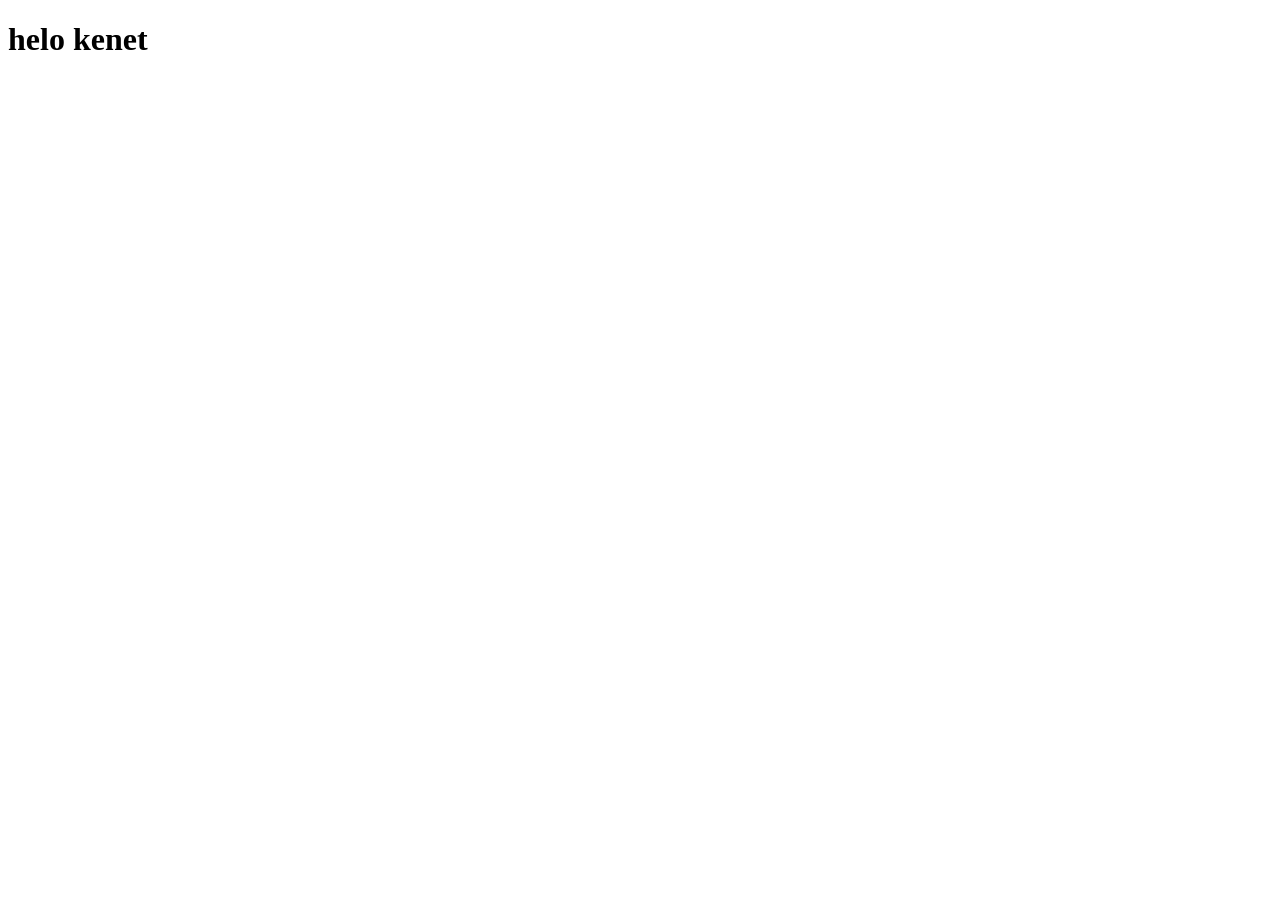
==== index.html @ 22643136 "My Webpage" ====
<!DOCTYPE html>
<html lang="en">
<head>
    <meta charset="UTF-8">
    <meta name="viewport" content="width=device-width, initial-scale=1.0">
    <title>My Webpage</title>
</head>
<body>
    <h1>helo kenet</h1>
</body>
</html>
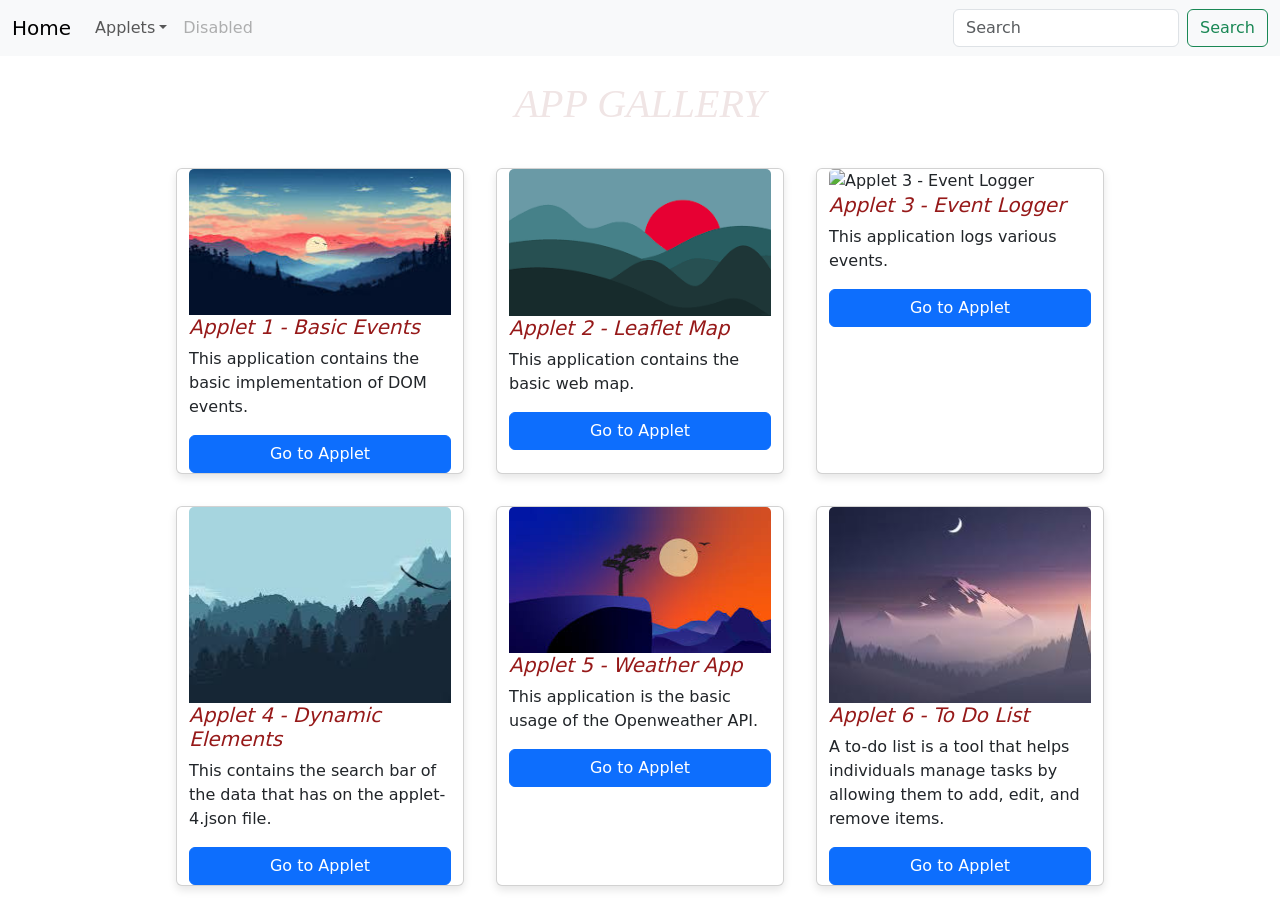
==== commit cebd5aba: "Updated'" ====
--- a/index.html
+++ b/index.html
@@ -1,11 +1,87 @@
 <!DOCTYPE html>
 <html lang="en">
 <head>
-    <meta charset="UTF-8">
-    <meta name="viewport" content="width=device-width, initial-scale=1.0">
-    <title>My Webpage</title>
+  <meta charset="UTF-8">
+  <meta name="viewport" content="width=device-width, initial-scale=1.0">
+  <title>My Webpage</title>
+  <link href="https://cdn.jsdelivr.net/npm/bootstrap@5.3.3/dist/css/bootstrap.min.css" rel="stylesheet" integrity="sha384-QWTKZyjpPEjISv5WaRU9OFeRpok6YctnYmDr5pNlyT2bRjXh0JMhjY6hW+ALEwIH" crossorigin="anonymous">
+  <script src="https://cdn.jsdelivr.net/npm/bootstrap@5.3.3/dist/js/bootstrap.bundle.min.js" integrity="sha384-YvpcrYf0tY3lHB60NNkmXc5s9fDVZLESaAA55NDzOxhy9GkcIdslK1eN7N6jIeHz" crossorigin="anonymous"></script>
+  <style>
+    body {
+      background-image: url("c:\Users\L E N O V O\Downloads\smaok.jpg");
+      background-repeat: no-repeat;
+      background-size: cover;
+    }
+    h1 {
+      color: rgb(240, 229, 229);
+      font-style: italic;
+      font-family: 'Times New Roman', Times, serif;
+      text-align: center;
+    }
+    h5 {
+      color: rgb(150, 25, 25);
+      font-style: italic;
+    }
+    .applet-flex-container {
+      display: flex;
+      flex-wrap: wrap;
+      justify-content: center;
+      gap: 2rem;
+      padding: 2rem;
+    }
+    .card {
+      width: 18rem;
+      box-shadow: 0 4px 8px rgba(0, 0, 0, 0.1);
+      transition: transform 0.2s;
+    }
+    .card:hover {
+      transform: scale(1.05);
+    }
+    .input-search {
+      margin: 2rem auto;
+      width: 50%;
+    }
+  </style>
 </head>
 <body>
-    <h1>helo kenet</h1>
+  <nav class="navbar navbar-expand-lg bg-body-tertiary">
+    <div class="container-fluid">
+      <a class="navbar-brand" href="index.html">Home</a>
+      <button class="navbar-toggler" type="button" data-bs-toggle="collapse" data-bs-target="#navbarSupportedContent" aria-controls="navbarSupportedContent" aria-expanded="false" aria-label="Toggle navigation">
+        <span class="navbar-toggler-icon"></span>
+      </button>
+      <div class="collapse navbar-collapse" id="navbarSupportedContent">
+        <ul class="navbar-nav me-auto mb-2 mb-lg-0">
+          <li class="nav-item dropdown">
+            <a class="nav-link dropdown-toggle" href="#" role="button" data-bs-toggle="dropdown" aria-expanded="false">Applets</a>
+            <ul class="dropdown-menu">
+              <li><a class="dropdown-item" href="./applet-1/">Applet 1</a></li>
+              <li><a class="dropdown-item" href="./applet-2/">Applet 2</a></li>
+              <li><a class="dropdown-item" href="./applet-3/">Applet 3</a></li>
+              <li><a class="dropdown-item" href="./applet-4/">Applet 4</a></li>
+              <li><a class="dropdown-item" href="./applet-5/">Applet 5</a></li>
+              <li><a class="dropdown-item" href="./applet-6/">Applet 6</a></li>
+            </ul>
+          </li>
+          <li class="nav-item">
+            <a class="nav-link disabled" aria-disabled="true">Disabled</a>
+          </li>
+        </ul>
+        <form class="d-flex" role="search">
+          <input id="appletSearchBar" class="form-control me-2" type="search" placeholder="Search" aria-label="Search">
+          <button class="btn btn-outline-success" type="submit">Search</button>
+        </form>
+      </div>
+    </div>
+  </nav>
+  
+  <main class="container mt-4">
+    <h1 class="title">APP GALLERY</h1>
+    <div id="appletgalleryCont" class="row applet-flex-container">
+      
+    </div>
+  </main>
+  
+  <script src="index.js"></script>
 </body>
 </html>
